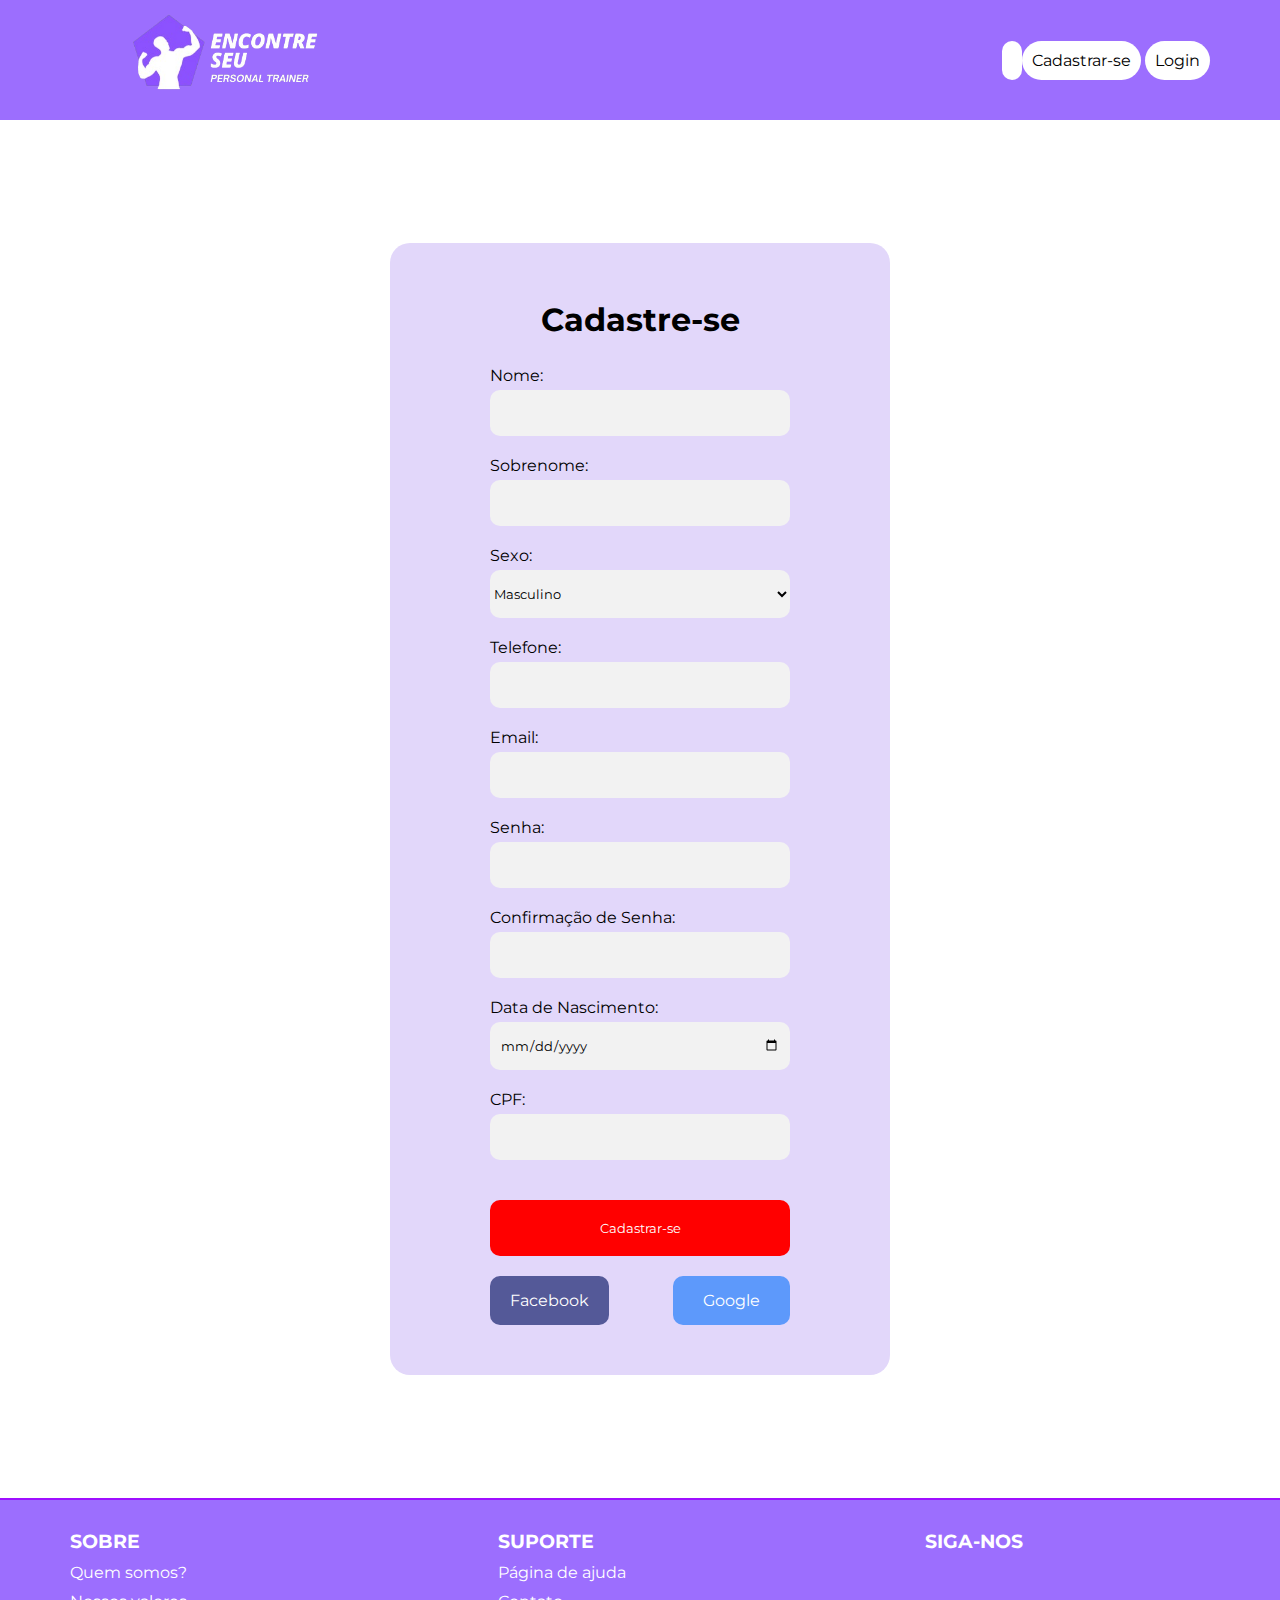
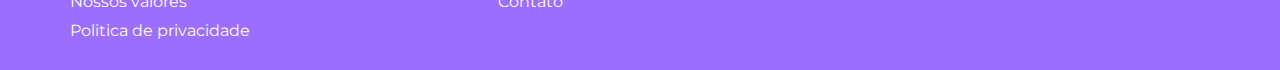
==== cadastro.html @ 4b3c78c7 "implrementação da pagina de cadastro" ====
<!DOCTYPE html>
<html lang="pt-BR">

<head>
    <meta charset="UTF-8">
    <meta http-equiv="X-UA-Compatible" content="IE=edge">
    <meta name="viewport" content="width=device-width, initial-scale=1.0">
    <link rel="stylesheet" href="css/style.css">
    <link rel="stylesheet" href="https://cdnjs.cloudflare.com/ajax/libs/font-awesome/6.4.2/css/all.min.css"
        integrity="sha512-z3gLpd7yknf1YoNbCzqRKc4qyor8gaKU1qmn+CShxbuBusANI9QpRohGBreCFkKxLhei6S9CQXFEbbKuqLg0DA=="
        crossorigin="anonymous" referrerpolicy="no-referrer" />
    <link rel="shotcut icon" type="image/x-icon" href="img/Icone-site.png">
    <link href="https://fonts.googleapis.com/css2?family=Montserrat:wght@400;700&display=swap" rel="stylesheet">
</head>

<body>
    <header id="cabecalho-secundario">
        <div class="container">
            <div class="barra-topo">
                <div class="logo">
                    <a href="index.html">
                        <img src="img/logo-branca.png" alt="encontre seu personal" width="300">
                    </a>
                </div>
                <div id="menu">
                    <a href="perguntas-frequentes.html"><i class="fa-regular fa-circle-question"></i></a></li>
                    <a href="cadastro.html">Cadastrar-se</a></li>
                    <a href="login.html">Login</a></li>
                </div>
            </div>
        </div>
    </header>

    <main class="container">
        <div class="area-cadastro">
            <div class="titulo-cadastro">
                <h1>Cadastre-se</h1>
            </div>
            <form action="#" method="post">
                <label for="nome">Nome:</label>
                <input type="text" id="nome" name="nome" required>
        
                <label for="sobrenome">Sobrenome:</label>
                <input type="text" id="sobrenome" name="sobrenome" required>
        
                <label for="sexo">Sexo:</label>
                <select id="sexo" name="sexo" required>
                    <option value="masculino">Masculino</option>
                    <option value="feminino">Feminino</option>
                    <option value="outro">Outro</option>
                </select>
        
                <label for="telefone">Telefone:</label>
                <input type="tel" id="telefone" name="telefone" required>
        
                <label for="email">Email:</label>
                <input type="email" id="email" name="email" required>
        
                <label for="senha">Senha:</label>
                <input type="password" id="senha" name="senha" required>
        
                <label for="confirmaSenha">Confirmação de Senha:</label>
                <input type="password" id="confirmaSenha" name="confirmaSenha" required>
        
                <label for="dataNascimento">Data de Nascimento:</label>
                <input type="date" id="dataNascimento" name="dataNascimento" required>
        
                <label for="cpf">CPF:</label>
                <input type="text" id="cpf" name="cpf" required>
        
                <button type="submit" id="botao-cadastro">Cadastrar-se</button>
                <div class="botoes-cadastro">
                    <a href="https://www.facebook.com/" class="face"><i class="fa-brands fa-facebook"></i> Facebook</a>
                    <a href="https://accounts.google.com/InteractiveLogin/identifier?continue=https%3A%2F%2Fmail.google.com%2Fmail%2Fu%2F0%2F&emr=1&followup=https%3A%2F%2Fmail.google.com%2Fmail%2Fu%2F0%2F&osid=1&passive=1209600&service=mail&ifkv=ASKXGp0-x-n2USGxTzE8hMuoB0pIFCFsOqG-XpolB_zliTCSU8-QeC9CxSW8v41DmJbAf8r1r2evjg&theme=glif&flowName=GlifWebSignIn&flowEntry=ServiceLogin" class="gmail"><i class="fa-brands fa-google"></i> Google</a>
                </div>
            </form>
        </div>
        
    </main>

    <footer id="rodape">
        <div class="container" id="linha-rodape">
            <div class="coluna-rodape">
                <h3>SOBRE</h3>
                <nav>
                    <ul>
                        <li>Quem somos?</li>
                        <li>Nossos valores</li>
                        <li>Politica de privacidade</li>
                    </ul>
                </nav>
            </div>
            <div class="coluna-rodape">
                <h3>SUPORTE</h3>
                <nav>
                    <ul>
                        <li>Página de ajuda</li>
                        <li>Contato</li>
                    </ul>
                </nav>
            </div>
            <div class="coluna-rodape">
                <h3>SIGA-NOS</h3>
                <div class="redes-sociais">
                    <a href="https://facebook.com"><i class="fa-brands fa-facebook"></i></a>
                    <a href="https://instagram.com"><i class="fa-brands fa-instagram"></i></a>
                    <a href="https://x.com"><i class="fa-brands fa-twitter"></i></a>
                </div>
            </div>
            </nav>
        </div>
    </footer>
</body>

</html>
---- css/style.css ----
@import url(perguntas-frequentes.css);

* {
    margin: 0;
    padding: 0;
    box-sizing: border-box;
    text-decoration: none;
    font-family: 'Montserrat', sans-serif;
}

#cabecalho {
    background-image: url(../img/banner.png);
    background-repeat: no-repeat;
    background-size: cover;
    height: 300px;
    color: #ffffff;
    text-align: center;
    margin-bottom: 50px;
}

.barra-topo {
    display: flex;
    justify-content: space-between;
    align-items: center;    
    padding-top: 60px;
    padding-bottom: 60px;
    height: 65px;
    width: 100%;
    margin-bottom: 50px;
}

.container {
    max-width: 1140px;
    margin: 0 auto;
}

#form-pesquisa {
    margin: 0 auto;
    display: flex;
    width: 500px;
    justify-content: center;
    background-color: white;
    color: white;
    font-size: 1.5em;
    border-radius: 30px;
}

#menu a {
    border-radius: 20px;
    padding: 10px;
    background-color: white;
    color: black;
}

#form-pesquisa form {
    display: flex;
    align-items: center;
    padding: 5px
}

#form-pesquisa form input {
    margin-left: 20px;
    margin-right: 20px;
    height: 40px;
    font-size: 1rem;
    border: none;
}

#form-pesquisa form i {
    padding: 5px;
    font-size: 1.2rem;
}

#form-pesquisa button {
    background-color: black;
    font-size: 1.2rem;
    height: 30px;
    border: none;
    width: 100px;
    border-radius: 20px;
    color: #ffffff;
    cursor: pointer;
}

.lista-card-personal {
    display: flex;
    flex-wrap: wrap;
    gap: 30px;
    justify-content: space-between;
}

.bloco-personal {
    flex-grow: 1;
    width: calc((100% / 3) - 30px);
}

.bloco-personal img {
    width: 100%;
    height: auto;
    border-radius: 15px;
}

.avaliacao{
    display: flex;
    margin-bottom: 15px;
    margin-top: 15px;
}
.verificado{
    margin-left: auto;
}

.descricao{
    margin-bottom: 15px;
}

.preco-personal{
    margin: 0 auto;
    width: 200px;
    border-radius: 20px;
    background-color: #9c6efe;
    padding: 5px;
    text-decoration: none;
    margin-bottom: 70px;
}

.preco-personal a{
    color: white;
    display: flex;
    justify-content: center;
}

.ver-mais{
    margin: 0 auto;
    padding: 12px;
    background-color: #9c6efe;
    width: 200px;
    border-radius: 20px;
    text-decoration: none;
}

.ver-mais a{
    color: white;
    display: flex;
    justify-content: center;
}

.ver-mais a i{
    margin-left: 10px;
    font-weight: bold;
}

#rodape {
    margin-top: 70px;
    border-top: 2px solid #9e0fff;
    padding: 30px;
    background-color: #9c6efe;
}

#linha-rodape {
    display: flex;
    justify-content: space-between;
}

.coluna-rodape {
    width: 25%;
}

.redes-sociais {
    margin-top: 10px;
}

.redes-sociais a {
    font-size: 2.0em;
    color: black;
    

}

.coluna-rodape ul li{
    margin-top: 10px;
    list-style: none;
    color: white;
}

.coluna-rodape h3 {
    color: white;
}

/* Pagina de login */

.area-login form { 
    display: flex;
    flex-direction: column;
}

.area-login {
    border-radius: 20px;
    display: flex;
    flex-direction: column;
    align-items: center;
    width: 360px;
    margin: 123px auto;
    background-color: #E2D7FA;
    padding: 30px;
}

.area-login input {
    height: 40px;
    border-radius: 10px;
    width: 300px;
    padding: 25px 10px 25px 10px;
    border: none;
    margin-top: 20px;
    background-color: #F2F2F2;
}

#botao-login {
    cursor: pointer;
    margin-top: 20px;
    border: none;
    color: white;
    border-radius: 10px;
    padding: 20px 50px 20px 50px;
    background-color: red;
}

.botoes-cadastro {
    margin-bottom: 20px;
    margin-top: 20px;
    width: 300px;
    display: flex;
    justify-content: space-between;
}

.area-login .face {
    border-radius: 10px;
    color: white;
    padding: 15px 20px 15px 20px;
    background-color: #545998;
}

.area-login .gmail {
    border-radius: 10px;
    color: white;
    padding: 15px 30px 15px 30px;
    background-color: #5D99FB;
}

.area-login p {
    font-weight: bold;
    font-size: 12px;
    margin-top: 5px;
}

.inscreva-se{
    color: black;
}

.inscreva-se:hover{
    color: red;
}

.esqueci-minha-senha{
    color: black;
}

.esqueci-minha-senha:hover{
    color: red;
}

#cabecalho-secundario {
    background-color: #9C6EFE;
    background-repeat: no-repeat;
    background-size: cover;
    height: 120px;
    color: #ffffff;
    text-align: center;
    margin-bottom: 50px;
}

/* Pagina de Cadastro */

.area-cadastro {
    border-radius: 20px;
    display: flex;
    flex-direction: column;
    align-items: center;
    width: 500px;
    margin: 123px auto;
    background-color: #E2D7FA;
    padding: 30px;
}

.titulo-cadastro {
    border-radius: 10px;
    padding: 7px 15px 7px 15px;
    color: #000000 ;
    margin: 20px auto;
}

.area-cadastro form { 
    display: flex;
    flex-direction: column;
}

.area-cadastro input {
    border-radius: 10px;
    width: 300px;
    padding: 15px 10px 15px 10px;
    border: none;
    margin-top: 5px;
    margin-bottom: 20px;
    background-color: #F2F2F2;
}

.area-cadastro select {
    border-radius: 10px;
    width: 300px;
    padding: 15px 0px 15px 0px;
    border: none;
    margin-top: 5px;
    margin-bottom: 20px;
    background-color: #F2F2F2;
}

#botao-cadastro {
    cursor: pointer;
    margin-top: 20px;
    border: none;
    color: white;
    border-radius: 10px;
    padding: 20px 50px 20px 50px;
    background-color: red;
}

.botoes-cadastro {
    margin-bottom: 20px;
    margin-top: 20px;
    width: 300px;
    display: flex;
    justify-content: space-between;
}

.area-cadastro .face {
    border-radius: 10px;
    color: white;
    padding: 15px 20px 15px 20px;
    background-color: #545998;
}

.area-cadastro .gmail {
    border-radius: 10px;
    color: white;
    padding: 15px 30px 15px 30px;
    background-color: #5D99FB;
}
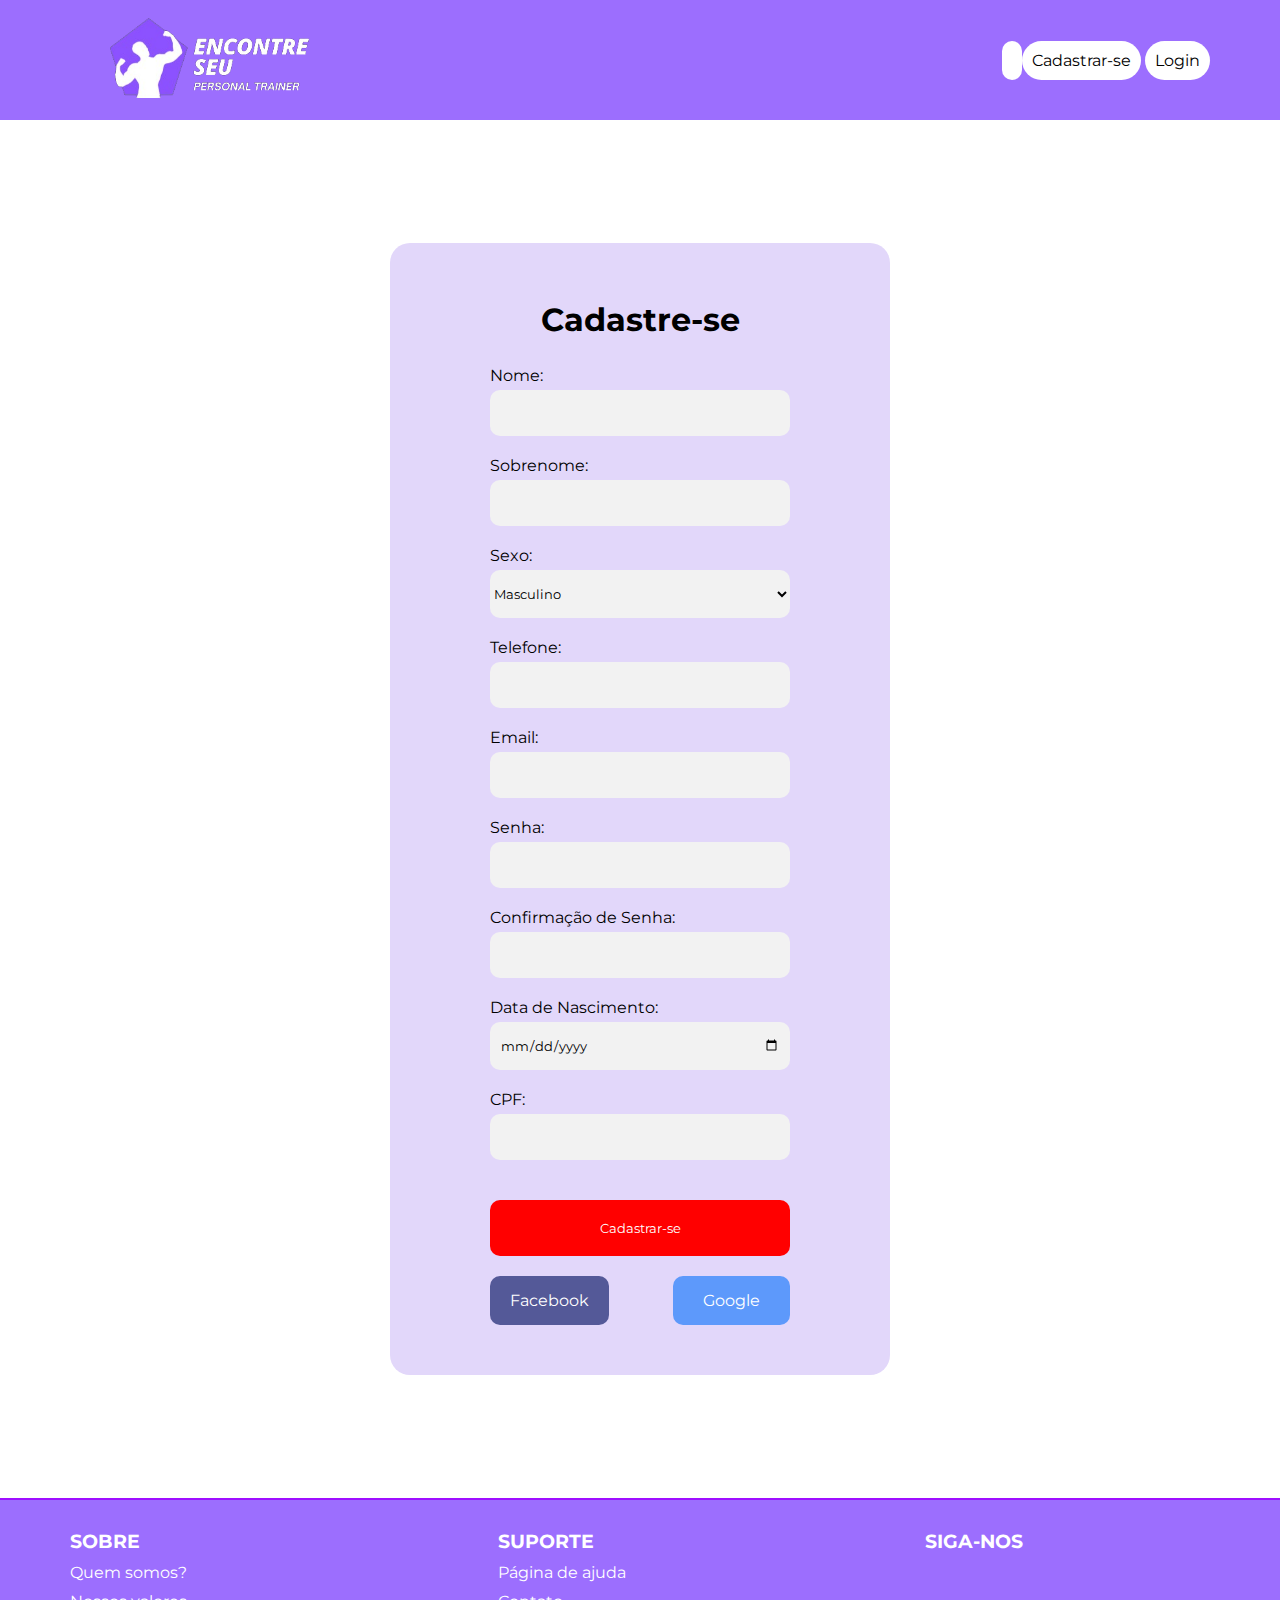
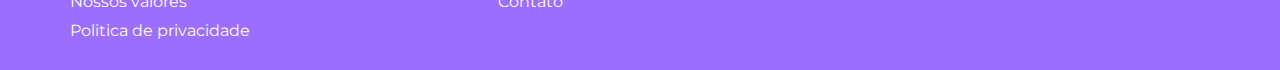
==== commit ab993130: "Atualização logo" ====
--- a/cadastro.html
+++ b/cadastro.html
@@ -19,7 +19,7 @@
             <div class="barra-topo">
                 <div class="logo">
                     <a href="index.html">
-                        <img src="img/logo-branca.png" alt="encontre seu personal" width="300">
+                        <img src="img/logo-branca.png" alt="encontre seu personal" id="logo">
                     </a>
                 </div>
                 <div id="menu">
--- a/css/style.css
+++ b/css/style.css
@@ -6,6 +6,11 @@
     box-sizing: border-box;
     text-decoration: none;
     font-family: 'Montserrat', sans-serif;
+}
+
+#logo {
+    width: 200px;
+    margin-left: 40px;
 }
 
 #cabecalho {
@@ -21,7 +26,7 @@
 .barra-topo {
     display: flex;
     justify-content: space-between;
-    align-items: center;    
+    align-items: center;
     padding-top: 60px;
     padding-bottom: 60px;
     height: 65px;
@@ -100,20 +105,21 @@
     border-radius: 15px;
 }
 
-.avaliacao{
+.avaliacao {
     display: flex;
     margin-bottom: 15px;
     margin-top: 15px;
 }
-.verificado{
+
+.verificado {
     margin-left: auto;
 }
 
-.descricao{
+.descricao {
     margin-bottom: 15px;
 }
 
-.preco-personal{
+.preco-personal {
     margin: 0 auto;
     width: 200px;
     border-radius: 20px;
@@ -123,13 +129,13 @@
     margin-bottom: 70px;
 }
 
-.preco-personal a{
+.preco-personal a {
     color: white;
     display: flex;
     justify-content: center;
 }
 
-.ver-mais{
+.ver-mais {
     margin: 0 auto;
     padding: 12px;
     background-color: #9c6efe;
@@ -138,13 +144,13 @@
     text-decoration: none;
 }
 
-.ver-mais a{
+.ver-mais a {
     color: white;
     display: flex;
     justify-content: center;
 }
 
-.ver-mais a i{
+.ver-mais a i {
     margin-left: 10px;
     font-weight: bold;
 }
@@ -172,11 +178,11 @@
 .redes-sociais a {
     font-size: 2.0em;
     color: black;
-    
-
-}
-
-.coluna-rodape ul li{
+
+
+}
+
+.coluna-rodape ul li {
     margin-top: 10px;
     list-style: none;
     color: white;
@@ -188,7 +194,14 @@
 
 /* Pagina de login */
 
+
+.area-cadastro form {
+    display: flex;
+    flex-direction: column;
+}
+
 .area-login form { 
+
     display: flex;
     flex-direction: column;
 }
@@ -252,19 +265,19 @@
     margin-top: 5px;
 }
 
-.inscreva-se{
+.inscreva-se {
     color: black;
 }
 
-.inscreva-se:hover{
+.inscreva-se:hover {
     color: red;
 }
 
-.esqueci-minha-senha{
+.esqueci-minha-senha {
     color: black;
 }
 
-.esqueci-minha-senha:hover{
+.esqueci-minha-senha:hover {
     color: red;
 }
 
@@ -278,6 +291,164 @@
     margin-bottom: 50px;
 }
 
+
+/* Página de perfil Personal */
+
+.tags ul {
+    list-style: none;
+}
+
+.tags li {
+    display: inline-block;
+    margin-right: 10px;
+    padding: 8px;
+    background-color: #9C6EFE;
+    color: white;
+    border-radius: 15px;
+}
+
+.bloco-pefil-personal {
+    float: right;
+    width: 250px;
+    margin-left: 20px;
+    display: flex;
+    flex-direction: column;
+    justify-content: center;
+    /* Centraliza verticalmente */
+    align-items: center;
+    /* Centraliza horizontalmente */
+}
+
+.card-perfil {
+    display: flex;
+    flex-direction: column;
+    align-items: center;
+    /* Centraliza horizontalmente os elementos internos */
+}
+
+.foto-perfil-personal img {
+    margin-left: 35px;
+}
+
+.avaliacao-perfil-personal {
+    margin-right: auto;
+    margin-top: 15px;
+    margin-bottom: 10px;
+}
+
+.verificado2 {
+    margin-left: 120px;
+}
+
+.informacoes-perfil-personal {
+    width: 100%;
+    max-width: 300px;
+    border-collapse: collapse;
+    margin-top: 10px;
+}
+
+.informacoes-perfil-personal td {
+    padding: 10px;
+    border: 1px solid #9C6EFE;
+}
+
+.informacoes-perfil-personal td span {
+    display: block;
+    font-size: 14px;
+}
+
+.informacoes-perfil-personal td {
+    white-space: nowrap;
+    overflow: hidden;
+    text-overflow: ellipsis;
+}
+
+.contatar {
+    margin-top: 15px;
+    padding: 12px;
+    background-color: #9C6EFE;
+    border-radius: 15px;
+    max-width: 120px;
+    
+    /* Adiciona margem automática à esquerda e à direita para centralizar horizontalmente */
+}
+
+.contatar a {
+    color: white;
+}
+
+.locais-aulas h2 {
+    margin-top: 30px;
+    margin-bottom: 30px;
+}
+
+.locais-aulas ul li {
+    display: inline;
+    list-style: none;
+    padding: 10px;
+    border: 1px solid #9C6EFE;
+    border-radius: 25px;
+    max-width: 100px;
+}
+
+.ultima-li {
+    margin-top: 5px;
+}
+
+.oque-e-verificado {
+    display: flex;
+    flex-direction: column;
+    margin-top: 60px;
+    padding: 10px;
+    border-radius: 25px;
+    background-color: #D5C5F8;
+    max-width: 900px;
+    margin-right: 400px;
+}
+
+.imagem-verificado {
+    display: flex;
+    align-items: center;
+    /* Alinha os itens ao centro horizontalmente */
+}
+
+.imagem-verificado img {
+    margin-right: 10px;
+    /* Adiciona espaço à direita da imagem para separar do texto */
+}
+
+.texto-verificado {
+    margin-top: 10px;
+    /* Adiciona espaço acima do bloco de texto */
+    margin-bottom: 30px;
+
+}
+
+.mais-sobre-personal {
+    margin-top: 30px;
+}
+
+.mais-sobre-personal h2 {
+    margin-bottom: 20px;
+}
+
+.mais-sobre-personal p {
+    margin-bottom: 30px;
+}
+
+.sobre-aula h2 {
+    margin-bottom: 10px;
+}
+
+.sobre-aula ul {
+    margin-bottom: 20px;
+    list-style: none;
+    padding: 10px;
+    border: 1px solid #9C6EFE;
+    border-radius: 25px;
+    max-width: 200px;
+}
+
 /* Pagina de Cadastro */
 
 .area-cadastro {
@@ -353,4 +524,5 @@
     color: white;
     padding: 15px 30px 15px 30px;
     background-color: #5D99FB;
+
 }